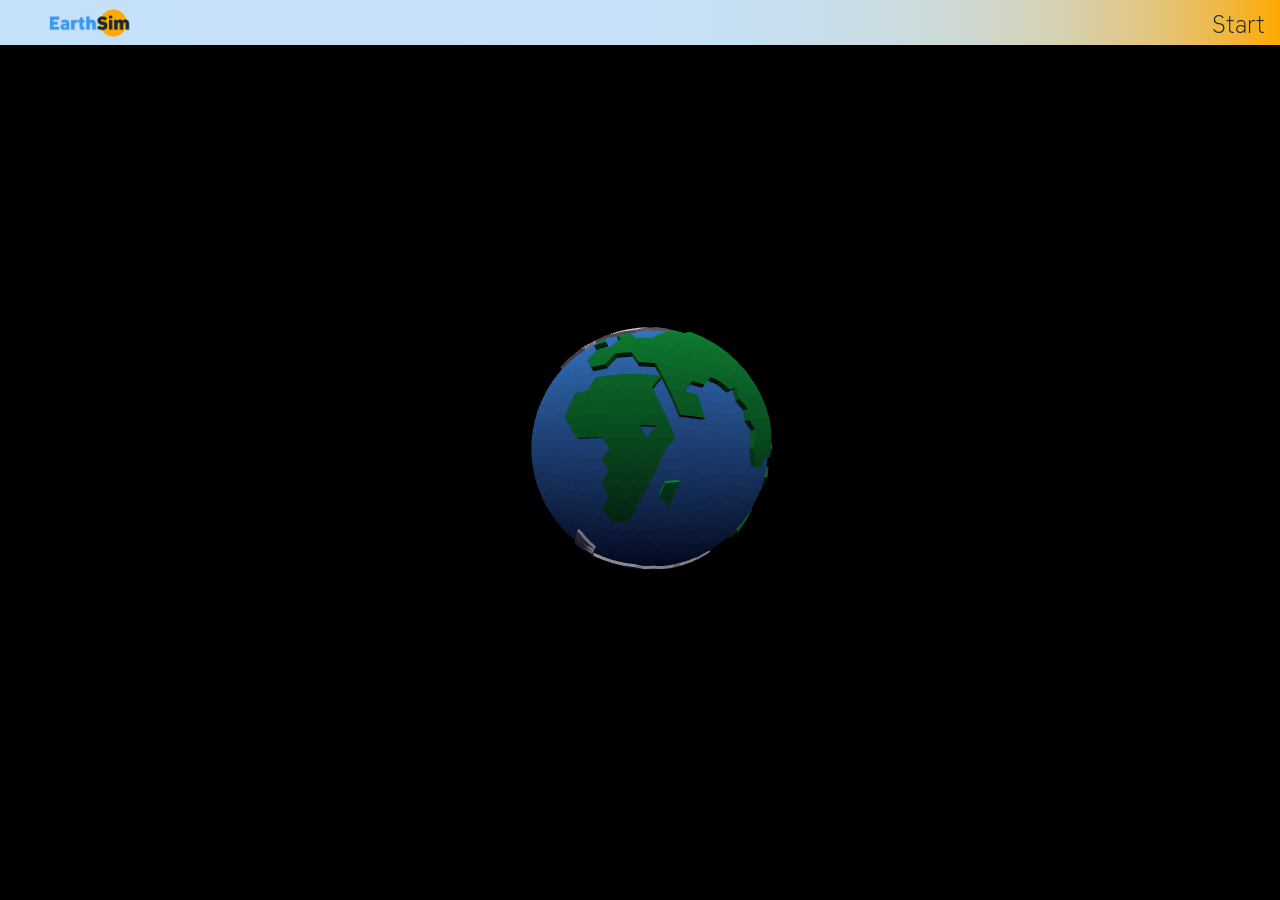
==== index.html @ c0aa78c0 "directory update" ====
<html>

<head>
    <title>EarthSim</title>
    <link rel="shortcut icon" href="library/Favicon/favicon.ico" type="image/x-icon">
    <link rel="stylesheet" href="dev/css/style.css">
</head>

<body>

    <container id="preloader">
        <div id="loading">
            <img src="library/Titles/logo-09.png" alt="" class="src" id="logo">
            <img src="library/Loader/91.gif">
        </div>
    </container>

    <div id="header">
        <img src="library/Titles/logo-09.png" alt="" class="src" id="logoSmall">
        <div class="pageTitle" id="pageTitleOne">Warming Waters</div>
        <div class="pageTitle" id="pageTitleTwo">The Atlantic Ocean</div>
        <div class="pageTitle" id="pageTitleThree">Greenland & The North Pole</div>
        <a href="#" id="startButton" onclick="start();">Start</a>
        <a href="#" id="nextButtonOne" onclick="nextOne();">Next</a>
        <a href="#" id="nextButtonTwo" onclick="nextTwo();">Next</a>
        
    </div>

    <div class="subheader" id="subheaderOne">Our home is dying. It is our responsibility to save it.</div>
    
    <div id="textBoxOne" class="textBox">The pollution humans create destroys Earth's protective shields from the inside. As long as we continue to create pollution at such a massive rate, the Earth's <b>Ozone Layer</b> will continue to weaken. A weak Ozone Layer results in more of the energy from the sun penetrating our atmosphere.<br><br>We experience the changes this has on our environment everyday, as tempurture around the globe steadily rises. However, the biggest effects of a weak Ozone Layer are not as obvious. Earth's waters have absorbed more than 90% of the energy trapped on Earth by greenhouse gasses since 1955.<br><br><b>Ocean Warming</b> is the main cause of massive coral bleaching around the world, ice caps melting, and sea levels rising.
    </div>
    
    <div class="subheader" id="subheaderTwo">What the heck is Atlantic Meridional Overturning Circulation?</div>
    
    <div id="textBoxTwo" class="textBox"><p>The <b>AMOC</b> is a natural system of ocean currents that carries warm water North from the equator. The process ensures that Earth's ocean waters consistently <b>distribute heat</b> and energy from the sun across the hemispheres.<br><br>Scientists have been monitering the AMOC since 2004. Future projections suggest that as climate change heats up Earth's water systems, the outcome of the AMOC will become more <b>drastic.</b></p>
    </div>
    
    <div class="subheader" id="subheaderThree">Why does this matter?</div>
    
    <div id="textBoxThree" class="textBox"><p>Lorem ipsum dolor sit amet, consectetur adipiscing elit. Vestibulum ligula leo, sollicitudin in lectus in, rhoncus volutpat mi. Sed nec odio orci. Vivamus euismod rhoncus erat eget mollis. Donec risus sem, consequat a dolor et, volutpat elementum felis. Nunc pellentesque nisl vel varius dapibus. In posuere lacus non metus auctor vulputate. Suspendisse interdum lectus sed volutpat viverra. Nulla nisl lorem, commodo et convallis in, facilisis ac tortor. Pellentesque est lorem, congue mollis metus eu, aliquam viverra ligula. Sed fermentum dignissim ante sit amet faucibus. Praesent vitae dictum tellus. Suspendisse potenti. Vivamus eget leo nunc. Sed feugiat finibus mi, quis pellentesque purus egestas id. Duis ultrices, nulla non tincidunt iaculis, leo quam pretium diam, sed pellentesque ligula lorem at diam.</p>
    </div>
    
    <script type="text/javascript" src="http://ajax.googleapis.com/ajax/libs/jquery/1.8/jquery.min.js"></script>
    <script src="dev/js/three.min.js"></script>
    <script src="dev/js/Detector.min.js"></script>
    <script src="dev/js/ColladaLoader.js"></script>
    <script src="dev/js/tween.min.js"></script>
    <script src="dev/js/script.js"></script>
</body>

</html>
---- dev/css/style.css ----
@font-face {
    font-family: 'klimaLight';
    src: local("klima-light-web.woff2"),
    url(/library/Fonts/klima-light-web.woff2);
}

@font-face{
    font-family: 'klima';
    src: url(/library/Fonts/klima-medium-web.woff2)
}

@font-face{
    font-family: 'klimaHeavy';
    src: url(/library/Fonts/klima-heavy-web.woff2)
}

@font-face{
    font-family: 'klimaBold';
    src: url(/library/Fonts/klima-bold-web.woff2)
}

/*
document {
    background-image: url(/library/starryNight.jpg);
}
*/

b{
    font-family: klima;
    color: FFA902;
}

body {
    width: 100%;
    height: 100%;
    margin: 0;
    padding: 0;
    overflow: hidden;
}

#preloader {
    position: absolute;
    width: 100%;
    height: 100%;
    background: #E6F0FA;
    z-index: 200;
}

#loading {
    text-align: center;
    height: 200px;
    width: 200px;
    color: #000000;
    margin: auto;
    position: relative;
    top: 50%;
    transform: translateY(-50%);

}

#header {
    width: 100%;
    z-index: 100;
    background: linear-gradient(to right, #C5E1F9, 90%, #FFA902);
    height: 5vh;
    position: absolute;
}

#logo {
    margin: 10vh 0px 0px 0px;
    width: 75%;
    max-width: 640px;

}

#inner {
    position: absolute;
    z-index: 300;
    width: 100vw;
    height: 100vh;

}

#startButton {
    font-family: 'klimaLight';
    color: #17292E;
    text-decoration: none;
    font-size: 1.5em;
    float: right;
    margin: 1.2vh 1.2vw 0 0;

}

#startButton:hover {
    border-bottom: 5px solid #17292E;

}

#nextButtonOne {
    font-family: 'klimaLight';
    color: #17292E;
    text-decoration: none;
    font-size: 1.5em;
    float: right;
    margin: 1.2vh 1.2vw 0 0;
    display: none;
}

#nextButtonOne:hover {
    border-bottom: 5px solid #17292E;
}

#nextButtonTwo {
    font-family: 'klimaLight';
    color: #17292E;
    text-decoration: none;
    font-size: 1.5em;
    float: right;
    margin: 1.2vh 1.2vw 0 0;
    display: none;
}

#nextButtonTwo:hover {
    border-bottom: 5px solid #17292E;
}

.textBox{
    font-family: 'klimaLight';
    background-color: none;
    color: #efefefef;
    text-align: left;
    left: 60vw;
    top: 16vh;
    position: absolute;
    z-index: 300;
    font-size: 1em;
    line-height: 1.70em;
    max-width: 30vw;
}

#textBoxOne, #textBoxTwo, #textBoxThree {
    display: none;
}

#textBoxThree{
    max-width: 70vw;
    left: 15vw;
    top: 10vh;

}

#logoSmall {
    height: 60%;
    z-index: 200;
    left: 7%;
    top: 50%;
    transform: translate(-50%, -50%);
    position: absolute;
}

.pageTitle {
    font-family: 'klimaHeavy';
    background-color: none;
    color: #17292E;
    text-align: left;
    font-size: 2.5em;
    left: 60%;
    top: 50%;
    transform: translate(-0, -50%);
    z-index: 200;
    display: inline;
    position: absolute;
    max-width: none;
}

#pageTitleOne, #pageTitleTwo, #pageTitleThree {
    display: none;

}
#pageTitleThree{
    left: 15vw
}

.subHeader {
    font-family: 'klima';
    background-color: none;
    color: #369AF2;
    text-align: left;
    font-size: 1.5em;
    left: 60%;
    top: 7%;
    z-index: 200;
    display: inline;
    position: absolute;
    max-width: 35vw;
    line-height: 1.8em;


}

#subheaderOne, #subheaderTwo, #subheaderThree {
    display: none;
}

#subheaderThree {
    left: 15vw;

}
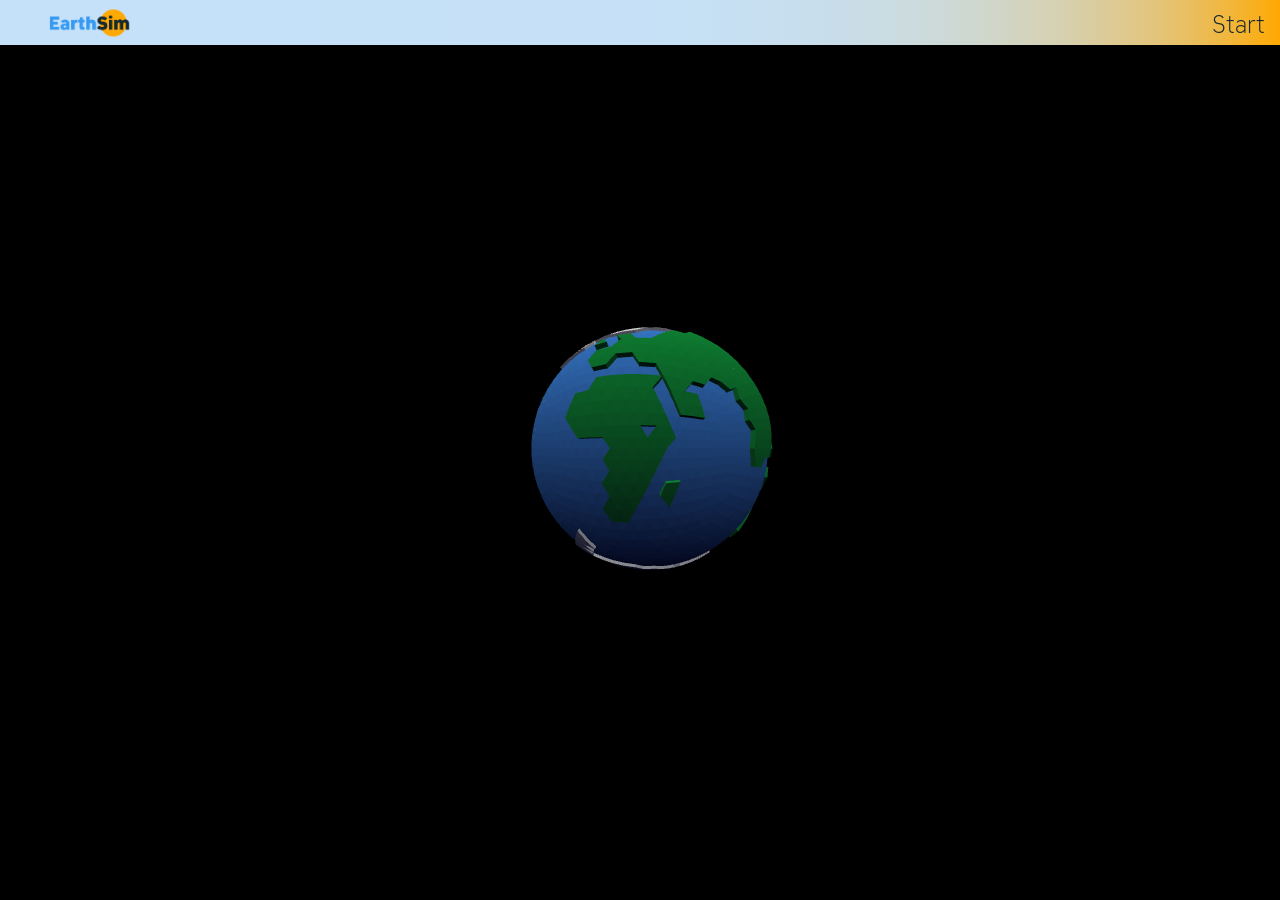
==== commit 687cffa0: "Reposition library" ====
--- a/index.html
+++ b/index.html
@@ -4,6 +4,8 @@
     <title>EarthSim</title>
     <link rel="shortcut icon" href="library/Favicon/favicon.ico" type="image/x-icon">
     <link rel="stylesheet" href="dev/css/style.css">
+    <script src="dev/js/three.min.js"></script>
+    <script src="dev/js/Detector.min.js"></script>
 </head>
 
 <body>
@@ -20,30 +22,29 @@
         <div class="pageTitle" id="pageTitleOne">Warming Waters</div>
         <div class="pageTitle" id="pageTitleTwo">The Atlantic Ocean</div>
         <div class="pageTitle" id="pageTitleThree">Greenland & The North Pole</div>
-        <a href="#" id="startButton" onclick="start();">Start</a>
-        <a href="#" id="nextButtonOne" onclick="nextOne();">Next</a>
-        <a href="#" id="nextButtonTwo" onclick="nextTwo();">Next</a>
-        
+        <a href="#" id="startButton" onclick="start()">Start</a>
+        <a href="#" id="nextButtonOne" onclick="nextOne()">Next</a>
+        <a href="#" id="nextButtonTwo" onclick="nextTwo()">Next</a>
     </div>
 
     <div class="subheader" id="subheaderOne">Our home is dying. It is our responsibility to save it.</div>
-    
+
     <div id="textBoxOne" class="textBox">The pollution humans create destroys Earth's protective shields from the inside. As long as we continue to create pollution at such a massive rate, the Earth's <b>Ozone Layer</b> will continue to weaken. A weak Ozone Layer results in more of the energy from the sun penetrating our atmosphere.<br><br>We experience the changes this has on our environment everyday, as tempurture around the globe steadily rises. However, the biggest effects of a weak Ozone Layer are not as obvious. Earth's waters have absorbed more than 90% of the energy trapped on Earth by greenhouse gasses since 1955.<br><br><b>Ocean Warming</b> is the main cause of massive coral bleaching around the world, ice caps melting, and sea levels rising.
     </div>
-    
+
     <div class="subheader" id="subheaderTwo">What the heck is Atlantic Meridional Overturning Circulation?</div>
-    
-    <div id="textBoxTwo" class="textBox"><p>The <b>AMOC</b> is a natural system of ocean currents that carries warm water North from the equator. The process ensures that Earth's ocean waters consistently <b>distribute heat</b> and energy from the sun across the hemispheres.<br><br>Scientists have been monitering the AMOC since 2004. Future projections suggest that as climate change heats up Earth's water systems, the outcome of the AMOC will become more <b>drastic.</b></p>
+
+    <div id="textBoxTwo" class="textBox">
+        <p>The <b>AMOC</b> is a natural system of ocean currents that carries warm water North from the equator. The process ensures that Earth's ocean waters consistently <b>distribute heat</b> and energy from the sun across the hemispheres.<br><br>Scientists have been monitering the AMOC since 2004. Future projections suggest that as climate change heats up Earth's water systems, the outcome of the AMOC will become more <b>drastic.</b></p>
     </div>
-    
+
     <div class="subheader" id="subheaderThree">Why does this matter?</div>
-    
-    <div id="textBoxThree" class="textBox"><p>Lorem ipsum dolor sit amet, consectetur adipiscing elit. Vestibulum ligula leo, sollicitudin in lectus in, rhoncus volutpat mi. Sed nec odio orci. Vivamus euismod rhoncus erat eget mollis. Donec risus sem, consequat a dolor et, volutpat elementum felis. Nunc pellentesque nisl vel varius dapibus. In posuere lacus non metus auctor vulputate. Suspendisse interdum lectus sed volutpat viverra. Nulla nisl lorem, commodo et convallis in, facilisis ac tortor. Pellentesque est lorem, congue mollis metus eu, aliquam viverra ligula. Sed fermentum dignissim ante sit amet faucibus. Praesent vitae dictum tellus. Suspendisse potenti. Vivamus eget leo nunc. Sed feugiat finibus mi, quis pellentesque purus egestas id. Duis ultrices, nulla non tincidunt iaculis, leo quam pretium diam, sed pellentesque ligula lorem at diam.</p>
+
+    <div id="textBoxThree" class="textBox">
+        <p>Lorem ipsum dolor sit amet, consectetur adipiscing elit. Vestibulum ligula leo, sollicitudin in lectus in, rhoncus volutpat mi. Sed nec odio orci. Vivamus euismod rhoncus erat eget mollis. Donec risus sem, consequat a dolor et, volutpat elementum felis. Nunc pellentesque nisl vel varius dapibus. In posuere lacus non metus auctor vulputate. Suspendisse interdum lectus sed volutpat viverra. Nulla nisl lorem, commodo et convallis in, facilisis ac tortor. Pellentesque est lorem, congue mollis metus eu, aliquam viverra ligula. Sed fermentum dignissim ante sit amet faucibus. Praesent vitae dictum tellus. Suspendisse potenti. Vivamus eget leo nunc. Sed feugiat finibus mi, quis pellentesque purus egestas id. Duis ultrices, nulla non tincidunt iaculis, leo quam pretium diam, sed pellentesque ligula lorem at diam.</p>
     </div>
-    
+
     <script type="text/javascript" src="http://ajax.googleapis.com/ajax/libs/jquery/1.8/jquery.min.js"></script>
-    <script src="dev/js/three.min.js"></script>
-    <script src="dev/js/Detector.min.js"></script>
     <script src="dev/js/ColladaLoader.js"></script>
     <script src="dev/js/tween.min.js"></script>
     <script src="dev/js/script.js"></script>
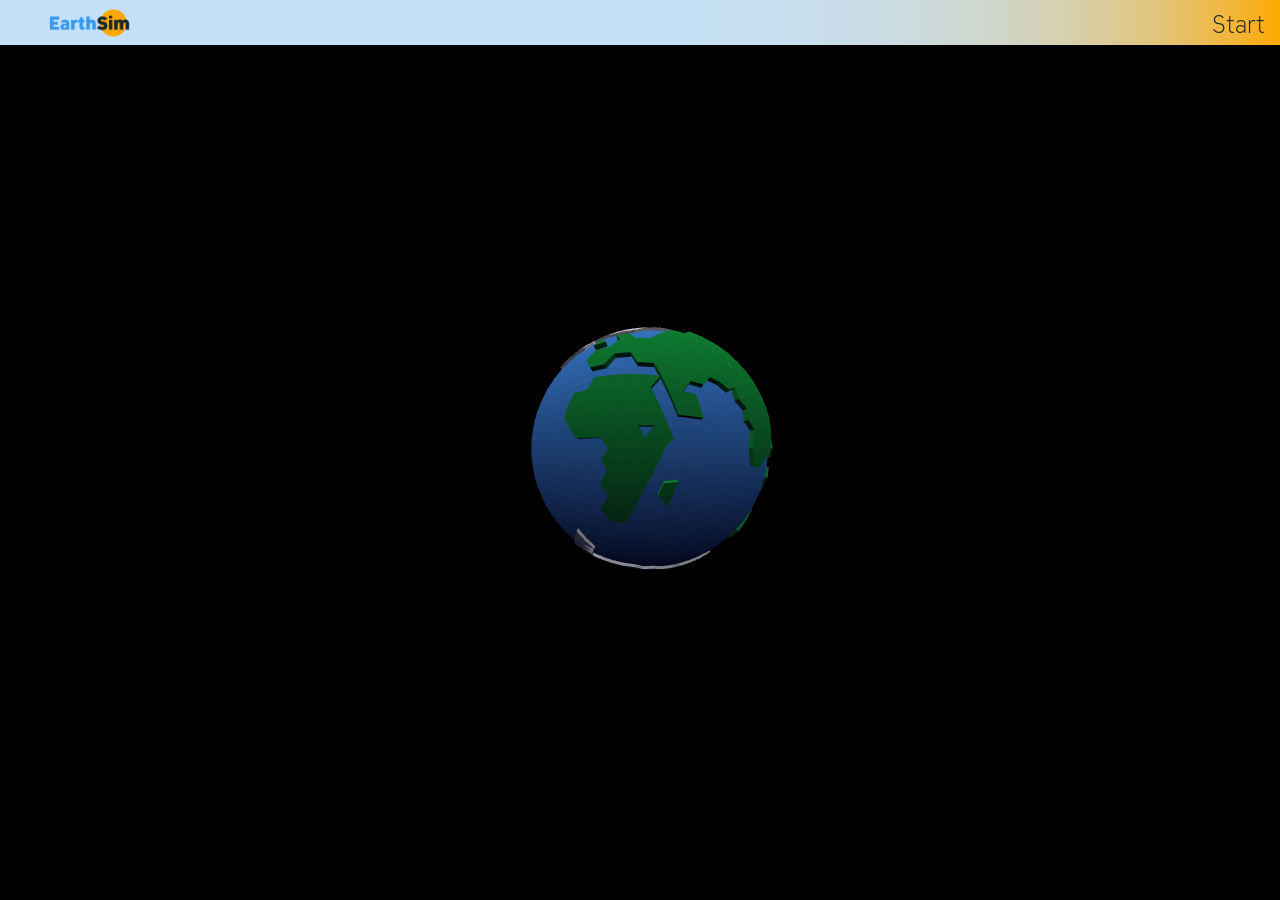
==== commit 99dccadf: "Lib fix" ====
--- a/index.html
+++ b/index.html
@@ -5,6 +5,8 @@
     <link rel="shortcut icon" href="library/Favicon/favicon.ico" type="image/x-icon">
     <link rel="stylesheet" href="dev/css/style.css">
     <script src="dev/js/three.min.js"></script>
+    <script src="dev/js/tween.min.js"></script>
+    <script src="dev/js/ColladaLoader.js"></script>
     <script src="dev/js/Detector.min.js"></script>
 </head>
 
@@ -45,8 +47,6 @@
     </div>
 
     <script type="text/javascript" src="http://ajax.googleapis.com/ajax/libs/jquery/1.8/jquery.min.js"></script>
-    <script src="dev/js/ColladaLoader.js"></script>
-    <script src="dev/js/tween.min.js"></script>
     <script src="dev/js/script.js"></script>
 </body>
 
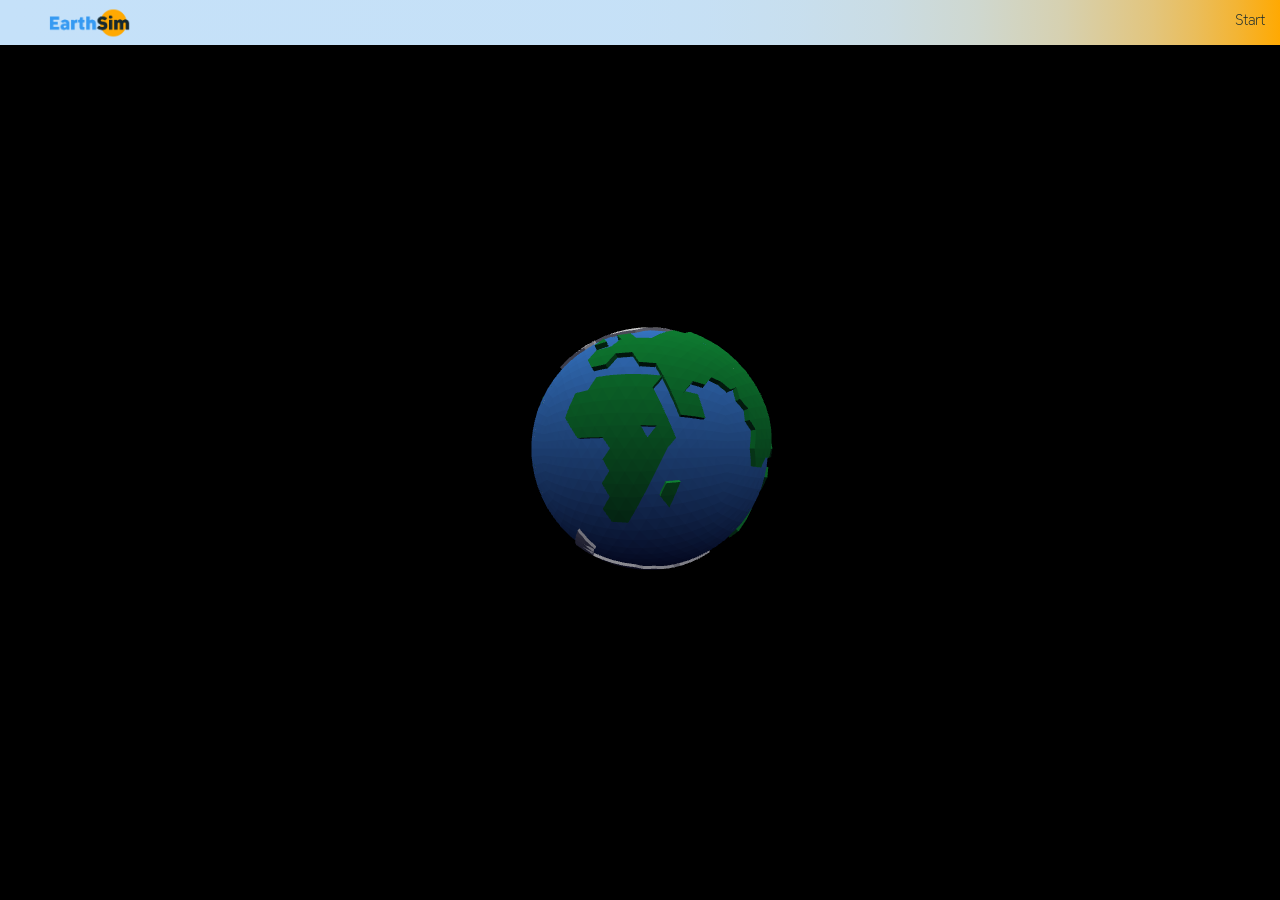
==== commit cec4e4f5: "Global font-size set" ====
--- a/index.html
+++ b/index.html
@@ -11,14 +11,12 @@
 </head>
 
 <body>
-
     <container id="preloader">
         <div id="loading">
             <img src="library/Titles/logo-09.png" alt="" class="src" id="logo">
             <img src="library/Loader/91.gif">
         </div>
     </container>
-
     <div id="header">
         <img src="library/Titles/logo-09.png" alt="" class="src" id="logoSmall">
         <div class="pageTitle" id="pageTitleOne">Warming Waters</div>
@@ -28,24 +26,17 @@
         <a href="#" id="nextButtonOne" onclick="nextOne()">Next</a>
         <a href="#" id="nextButtonTwo" onclick="nextTwo()">Next</a>
     </div>
-
     <div class="subheader" id="subheaderOne">Our home is dying. It is our responsibility to save it.</div>
-
     <div id="textBoxOne" class="textBox">The pollution humans create destroys Earth's protective shields from the inside. As long as we continue to create pollution at such a massive rate, the Earth's <b>Ozone Layer</b> will continue to weaken. A weak Ozone Layer results in more of the energy from the sun penetrating our atmosphere.<br><br>We experience the changes this has on our environment everyday, as tempurture around the globe steadily rises. However, the biggest effects of a weak Ozone Layer are not as obvious. Earth's waters have absorbed more than 90% of the energy trapped on Earth by greenhouse gasses since 1955.<br><br><b>Ocean Warming</b> is the main cause of massive coral bleaching around the world, ice caps melting, and sea levels rising.
     </div>
-
     <div class="subheader" id="subheaderTwo">What the heck is Atlantic Meridional Overturning Circulation?</div>
-
     <div id="textBoxTwo" class="textBox">
         <p>The <b>AMOC</b> is a natural system of ocean currents that carries warm water North from the equator. The process ensures that Earth's ocean waters consistently <b>distribute heat</b> and energy from the sun across the hemispheres.<br><br>Scientists have been monitering the AMOC since 2004. Future projections suggest that as climate change heats up Earth's water systems, the outcome of the AMOC will become more <b>drastic.</b></p>
     </div>
-
     <div class="subheader" id="subheaderThree">Why does this matter?</div>
-
     <div id="textBoxThree" class="textBox">
         <p>Lorem ipsum dolor sit amet, consectetur adipiscing elit. Vestibulum ligula leo, sollicitudin in lectus in, rhoncus volutpat mi. Sed nec odio orci. Vivamus euismod rhoncus erat eget mollis. Donec risus sem, consequat a dolor et, volutpat elementum felis. Nunc pellentesque nisl vel varius dapibus. In posuere lacus non metus auctor vulputate. Suspendisse interdum lectus sed volutpat viverra. Nulla nisl lorem, commodo et convallis in, facilisis ac tortor. Pellentesque est lorem, congue mollis metus eu, aliquam viverra ligula. Sed fermentum dignissim ante sit amet faucibus. Praesent vitae dictum tellus. Suspendisse potenti. Vivamus eget leo nunc. Sed feugiat finibus mi, quis pellentesque purus egestas id. Duis ultrices, nulla non tincidunt iaculis, leo quam pretium diam, sed pellentesque ligula lorem at diam.</p>
     </div>
-
     <script type="text/javascript" src="http://ajax.googleapis.com/ajax/libs/jquery/1.8/jquery.min.js"></script>
     <script src="dev/js/script.js"></script>
 </body>
--- a/dev/css/style.css
+++ b/dev/css/style.css
@@ -1,20 +1,20 @@
 @font-face {
     font-family: 'klimaLight';
     src: local("klima-light-web.woff2"),
-    url(/library/Fonts/klima-light-web.woff2);
-}
-
-@font-face{
+        url(/library/Fonts/klima-light-web.woff2);
+}
+
+@font-face {
     font-family: 'klima';
     src: url(/library/Fonts/klima-medium-web.woff2)
 }
 
-@font-face{
+@font-face {
     font-family: 'klimaHeavy';
     src: url(/library/Fonts/klima-heavy-web.woff2)
 }
 
-@font-face{
+@font-face {
     font-family: 'klimaBold';
     src: url(/library/Fonts/klima-bold-web.woff2)
 }
@@ -25,7 +25,7 @@
 }
 */
 
-b{
+b {
     font-family: klima;
     color: FFA902;
 }
@@ -36,6 +36,7 @@
     margin: 0;
     padding: 0;
     overflow: hidden;
+    font-size: 62.5%;
 }
 
 #preloader {
@@ -124,7 +125,7 @@
     border-bottom: 5px solid #17292E;
 }
 
-.textBox{
+.textBox {
     font-family: 'klimaLight';
     background-color: none;
     color: #efefefef;
@@ -138,11 +139,13 @@
     max-width: 30vw;
 }
 
-#textBoxOne, #textBoxTwo, #textBoxThree {
-    display: none;
-}
-
-#textBoxThree{
+#textBoxOne,
+#textBoxTwo,
+#textBoxThree {
+    display: none;
+}
+
+#textBoxThree {
     max-width: 70vw;
     left: 15vw;
     top: 10vh;
@@ -173,11 +176,14 @@
     max-width: none;
 }
 
-#pageTitleOne, #pageTitleTwo, #pageTitleThree {
-    display: none;
-
-}
-#pageTitleThree{
+#pageTitleOne,
+#pageTitleTwo,
+#pageTitleThree {
+    display: none;
+
+}
+
+#pageTitleThree {
     left: 15vw
 }
 
@@ -198,11 +204,13 @@
 
 }
 
-#subheaderOne, #subheaderTwo, #subheaderThree {
+#subheaderOne,
+#subheaderTwo,
+#subheaderThree {
     display: none;
 }
 
 #subheaderThree {
     left: 15vw;
 
-}+}
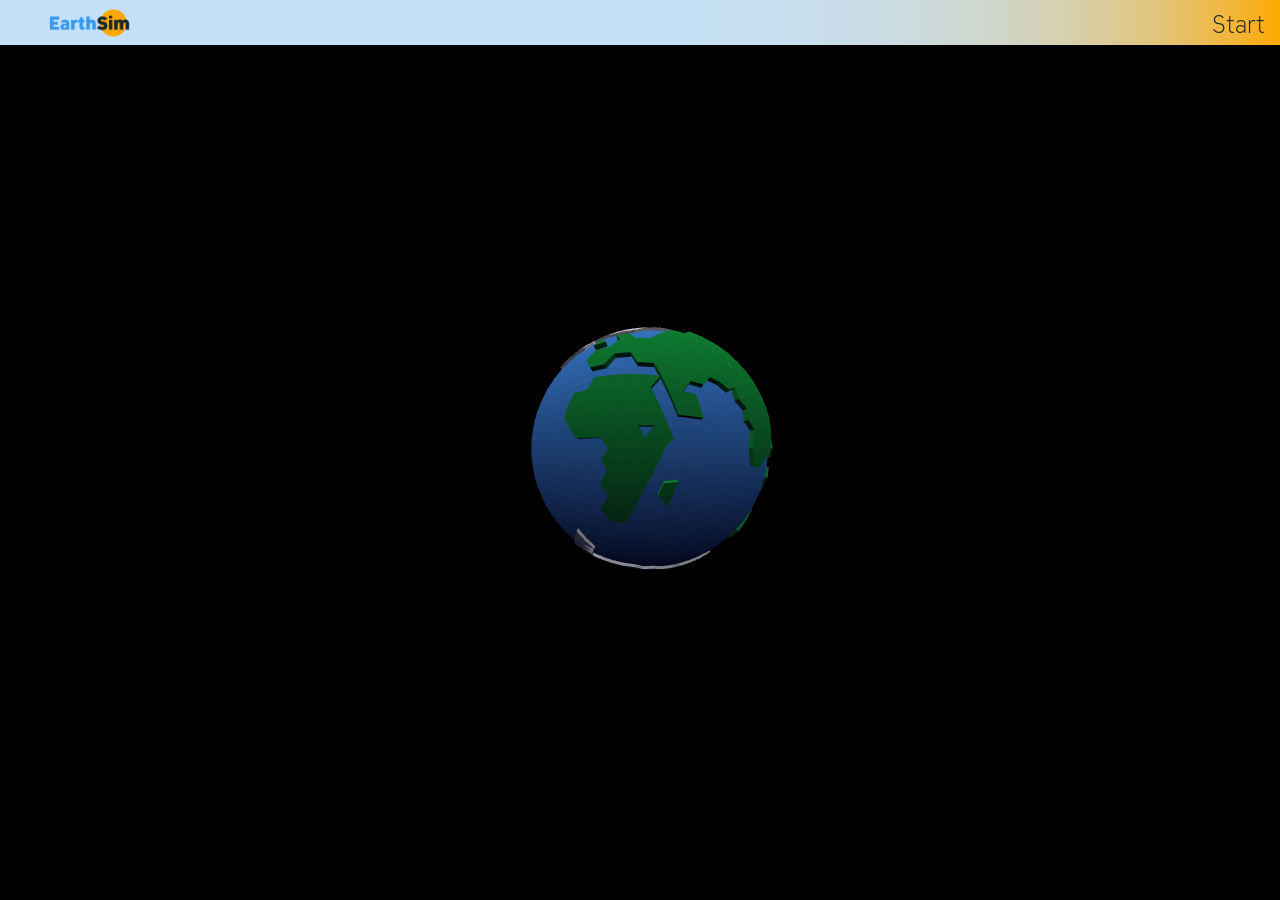
==== commit 45db774a: "CSS for des wrapper" ====
--- a/index.html
+++ b/index.html
@@ -21,21 +21,23 @@
         <img src="library/Titles/logo-09.png" alt="" class="src" id="logoSmall">
         <div class="pageTitle" id="pageTitleOne">Warming Waters</div>
         <div class="pageTitle" id="pageTitleTwo">The Atlantic Ocean</div>
-        <div class="pageTitle" id="pageTitleThree">Greenland & The North Pole</div>
+        <div class="pageTitle" id="pageTitleThree">Greenland &amp; The North Pole</div>
         <a href="#" id="startButton" onclick="start()">Start</a>
         <a href="#" id="nextButtonOne" onclick="nextOne()">Next</a>
         <a href="#" id="nextButtonTwo" onclick="nextTwo()">Next</a>
     </div>
-    <div class="subheader" id="subheaderOne">Our home is dying. It is our responsibility to save it.</div>
-    <div id="textBoxOne" class="textBox">The pollution humans create destroys Earth's protective shields from the inside. As long as we continue to create pollution at such a massive rate, the Earth's <b>Ozone Layer</b> will continue to weaken. A weak Ozone Layer results in more of the energy from the sun penetrating our atmosphere.<br><br>We experience the changes this has on our environment everyday, as tempurture around the globe steadily rises. However, the biggest effects of a weak Ozone Layer are not as obvious. Earth's waters have absorbed more than 90% of the energy trapped on Earth by greenhouse gasses since 1955.<br><br><b>Ocean Warming</b> is the main cause of massive coral bleaching around the world, ice caps melting, and sea levels rising.
-    </div>
-    <div class="subheader" id="subheaderTwo">What the heck is Atlantic Meridional Overturning Circulation?</div>
-    <div id="textBoxTwo" class="textBox">
-        <p>The <b>AMOC</b> is a natural system of ocean currents that carries warm water North from the equator. The process ensures that Earth's ocean waters consistently <b>distribute heat</b> and energy from the sun across the hemispheres.<br><br>Scientists have been monitering the AMOC since 2004. Future projections suggest that as climate change heats up Earth's water systems, the outcome of the AMOC will become more <b>drastic.</b></p>
-    </div>
-    <div class="subheader" id="subheaderThree">Why does this matter?</div>
-    <div id="textBoxThree" class="textBox">
-        <p>Lorem ipsum dolor sit amet, consectetur adipiscing elit. Vestibulum ligula leo, sollicitudin in lectus in, rhoncus volutpat mi. Sed nec odio orci. Vivamus euismod rhoncus erat eget mollis. Donec risus sem, consequat a dolor et, volutpat elementum felis. Nunc pellentesque nisl vel varius dapibus. In posuere lacus non metus auctor vulputate. Suspendisse interdum lectus sed volutpat viverra. Nulla nisl lorem, commodo et convallis in, facilisis ac tortor. Pellentesque est lorem, congue mollis metus eu, aliquam viverra ligula. Sed fermentum dignissim ante sit amet faucibus. Praesent vitae dictum tellus. Suspendisse potenti. Vivamus eget leo nunc. Sed feugiat finibus mi, quis pellentesque purus egestas id. Duis ultrices, nulla non tincidunt iaculis, leo quam pretium diam, sed pellentesque ligula lorem at diam.</p>
+    <div class="des">
+        <div class="subheader" id="subheaderOne">Our home is dying. It is our responsibility to save it.</div>
+        <div id="textBoxOne" class="textBox">The pollution humans create destroys Earth's protective shields from the inside. As long as we continue to create pollution at such a massive rate, the Earth's <b>Ozone Layer</b> will continue to weaken. A weak Ozone Layer results in more of the energy from the sun penetrating our atmosphere.<br><br>We experience the changes this has on our environment everyday, as tempurture around the globe steadily rises. However, the biggest effects of a weak Ozone Layer are not as obvious. Earth's waters have absorbed more than 90% of the energy trapped on Earth by greenhouse gasses since 1955.<br><br><b>Ocean Warming</b> is the main cause of massive coral bleaching around the world, ice caps melting, and sea levels rising.
+        </div>
+        <div class="subheader" id="subheaderTwo">What the heck is Atlantic Meridional Overturning Circulation?</div>
+        <div id="textBoxTwo" class="textBox">
+            <p>The <b>AMOC</b> is a natural system of ocean currents that carries warm water North from the equator. The process ensures that Earth's ocean waters consistently <b>distribute heat</b> and energy from the sun across the hemispheres.<br><br>Scientists have been monitering the AMOC since 2004. Future projections suggest that as climate change heats up Earth's water systems, the outcome of the AMOC will become more <b>drastic.</b></p>
+        </div>
+        <div class="subheader" id="subheaderThree">Why does this matter?</div>
+        <div id="textBoxThree" class="textBox">
+            <p>Lorem ipsum dolor sit amet, consectetur adipiscing elit. Vestibulum ligula leo, sollicitudin in lectus in, rhoncus volutpat mi. Sed nec odio orci. Vivamus euismod rhoncus erat eget mollis. Donec risus sem, consequat a dolor et, volutpat elementum felis. Nunc pellentesque nisl vel varius dapibus. In posuere lacus non metus auctor vulputate. Suspendisse interdum lectus sed volutpat viverra. Nulla nisl lorem, commodo et convallis in, facilisis ac tortor. Pellentesque est lorem, congue mollis metus eu, aliquam viverra ligula. Sed fermentum dignissim ante sit amet faucibus. Praesent vitae dictum tellus. Suspendisse potenti. Vivamus eget leo nunc. Sed feugiat finibus mi, quis pellentesque purus egestas id. Duis ultrices, nulla non tincidunt iaculis, leo quam pretium diam, sed pellentesque ligula lorem at diam.</p>
+        </div>
     </div>
     <script type="text/javascript" src="http://ajax.googleapis.com/ajax/libs/jquery/1.8/jquery.min.js"></script>
     <script src="dev/js/script.js"></script>
--- a/dev/css/style.css
+++ b/dev/css/style.css
@@ -36,7 +36,6 @@
     margin: 0;
     padding: 0;
     overflow: hidden;
-    font-size: 62.5%;
 }
 
 #preloader {
@@ -130,9 +129,6 @@
     background-color: none;
     color: #efefefef;
     text-align: left;
-    left: 60vw;
-    top: 16vh;
-    position: absolute;
     z-index: 300;
     font-size: 1em;
     line-height: 1.70em;
@@ -187,17 +183,28 @@
     left: 15vw
 }
 
+.des {
+    position: absolute;
+    right: 25vw;
+    top: 75px;
+    display: flex;
+    flex-direction: column;
+    justify-content: center;
+    align-items: center;
+    transform: translateX(50%);
+    width: 500px;
+    height: auto;
+    background: red;
+}
+
 .subHeader {
     font-family: 'klima';
     background-color: none;
     color: #369AF2;
     text-align: left;
     font-size: 1.5em;
-    left: 60%;
-    top: 7%;
     z-index: 200;
     display: inline;
-    position: absolute;
     max-width: 35vw;
     line-height: 1.8em;
 
